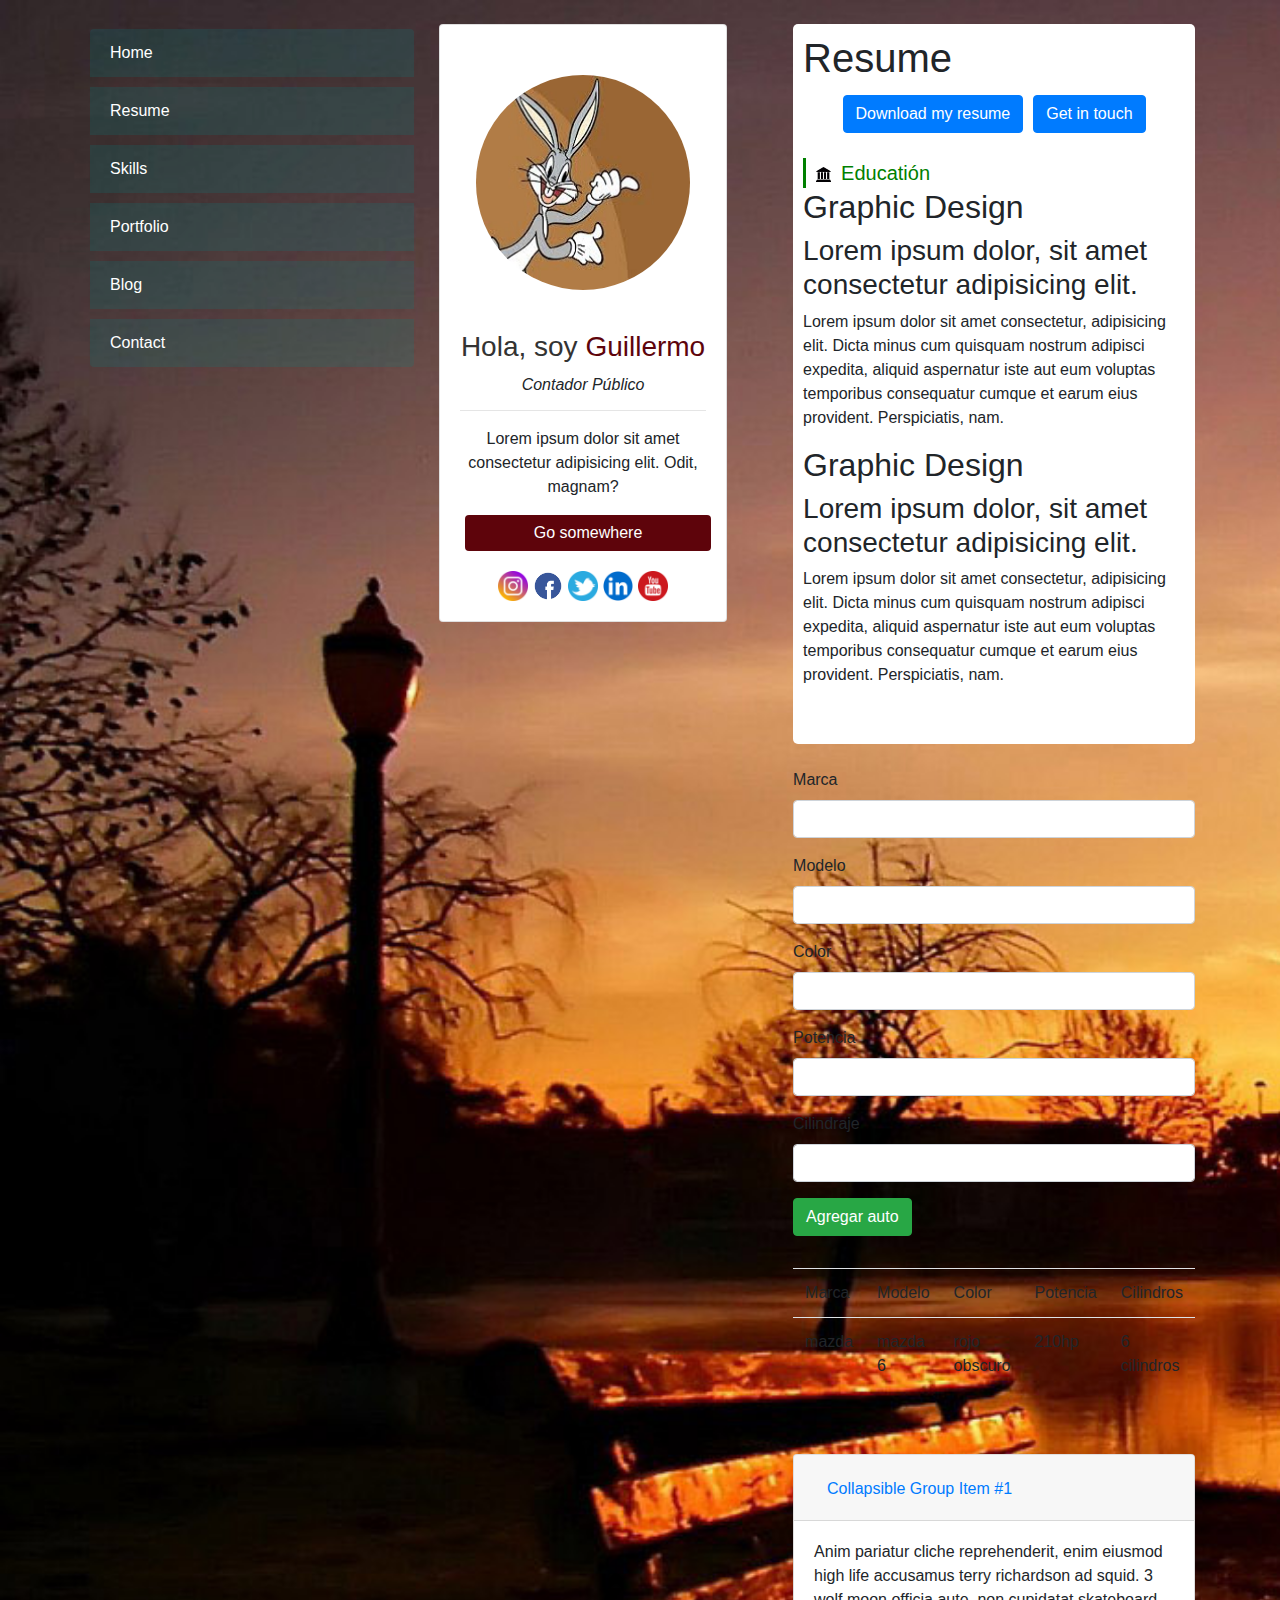
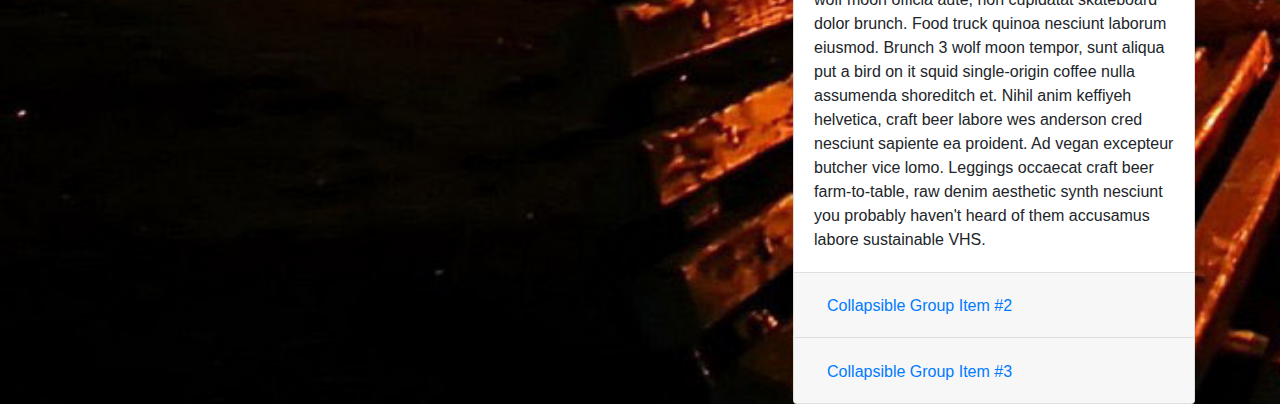
==== pageSample.html @ 87d00ed1 "subiendo page" ====
<!DOCTYPE html>
<html lang="en">
<head>
    <meta charset="UTF-8">
    <meta name="viewport" content="width=device-width, initial-scale=1, shrink-to-fit=no">
    <title>Mi sitio personal</title>
    <link rel="stylesheet" href="css/bootstrap.min.css">
    <link rel="stylesheet" href="css/bootstrap-grid.min.css">
    <link rel="stylesheet" href="css/bootstrap-reboot.min.css">
    <link rel="stylesheet" href="css/main.css">
</head>
<body>
    <div class="container">
        <div class="w-100">&nbsp</div>
        <div class="row">
            <div class="col">
                    <div class="list-group">
                        <a href="#" class="list-group-item list-group-item-action">Home</a>
                        <a href="#" class="list-group-item list-group-item-action">Resume</a>
                        <a href="#" class="list-group-item list-group-item-action">Skills</a>
                        <a href="#" class="list-group-item list-group-item-action">Portfolio</a>
                        <a href="#" class="list-group-item list-group-item-action">Blog</a>
                        <a href="#" class="list-group-item list-group-item-action">Contact</a>
                    </div>
            </div>
            <div class="col">
                    <div class="card" style="width: 18rem;">
                        <img src="img/main-pic.jpg" class="card-img-top" alt="Imágen de Perfil">
                        <div class="card-body">
                            <h3 class="card-title">Hola, soy <span>Guillermo</span></h3>
                            <h4>Contador Público</h4>
                            <hr>
                            <p class="card-text text-center">Lorem ipsum dolor sit amet consectetur adipisicing elit. Odit, magnam?</p>
                            <a href="#" class="btn btn-primary btn-block">Go somewhere</a>
                            <div class="social-network-wrapper">
                                <a href="https://www.instagram.com" target="_blank"><div class="social-icon instagram"></div></a>
                                <a href="www.facebook.com"><div class="social-icon facebook"></div></a>
                                <a href="www.twitter.com"><div class="social-icon twitter"></div></a>
                                <a href="www.linhedin.com"><div class="social-icon linkedin"></div></a>
                                <a href="www.youtube.com"><div class="social-icon youtube"></div></a>
                            </div>
                        </div>
                    </div>
            </div>
            <div class="col">
                <div class="resume-wrapper">
                    <div class="row">
                        <div class="col">
                            <h1>Resume</h1>
                            <div class="d-flex justify-content-center">
                                <div class="btn btn-primary">Download my resume</div>
                                <div class="btn btn-primary">Get in touch</div>
                            </div>
                            
                        </div>
                    </div>
                    <div class="row">
                        <div class="col">
                            <div class="section-header education">Educatión</div>
                        </div>
                    </div>
                    <div class="content-wrapper">
                        <h2 class="content-title">Graphic Design</h2>
                        <h3 class="content-subtitle">Lorem ipsum dolor, sit amet consectetur adipisicing elit.</h3>
                        <p class="content-text">Lorem ipsum dolor sit amet consectetur, adipisicing elit. Dicta minus cum quisquam nostrum adipisci expedita, aliquid aspernatur iste aut eum voluptas temporibus consequatur cumque et earum eius provident. Perspiciatis, nam.</p>
                    </div>
                    <div class="content-wrapper">
                        <h2 class="content-title">Graphic Design</h2>
                        <h3 class="content-subtitle">Lorem ipsum dolor, sit amet consectetur adipisicing elit.</h3>
                        <p class="content-text">Lorem ipsum dolor sit amet consectetur, adipisicing elit. Dicta minus cum quisquam nostrum adipisci expedita, aliquid aspernatur iste aut eum voluptas temporibus consequatur cumque et earum eius provident. Perspiciatis, nam.</p>
                    </div>
                </div>
            <br>
            <form id="alta-carros" action="">
                <div class="form-group"><label for="">Marca</label><input id="car-company" type="text" class="form-control"></div>
                <div class="form-group"><label for="">Modelo</label><input id="car-modelo" type="text" class="form-control"></div>
                <div class="form-group"><label for="">Color</label><input id="car-color" type="text" class="form-control"></div>
                <div class="form-group"><label for="">Potencia</label><input id="car-potencia" type="text" class="form-control"></div>
                <div class="form-group"><label for="">Cilindraje</label><input id="car-cilindros" type="text" class="form-control"></div>
                <div id="guardar-auto" class="btn btn-success mb-2">Agregar auto</div>
            </form>


                <br>
                <table id="cars-list" class="table">
                    <thead>
                        <tr>
                            <td>Marca</td>
                            <td>Modelo</td>
                            <td>Color</td>
                            <td>Potencia</td>
                            <td>Cilindros</td>
                        </tr>
                    </thead>
                    <tbody>
                        <tr>
                            <td>Mazda</td>
                            <td>Mazda 2</td>
                            <td>Rojo</td>
                            <td>210hp</td>
                            <td>6</td>
                        </tr>
                    </tbody>
                </table>

                <br><br>
                <div class="accordion" id="accordionExample">
                        <div class="card">
                          <div class="card-header" id="headingOne">
                            <h2 class="mb-0">
                              <button class="btn btn-link" type="button" data-toggle="collapse" data-target="#collapseOne" aria-expanded="true" aria-controls="collapseOne">
                                Collapsible Group Item #1
                              </button>
                            </h2>
                          </div>
                      
                          <div id="collapseOne" class="collapse show" aria-labelledby="headingOne" data-parent="#accordionExample">
                            <div class="card-body">
                              Anim pariatur cliche reprehenderit, enim eiusmod high life accusamus terry richardson ad squid. 3 wolf moon officia aute, non cupidatat skateboard dolor brunch. Food truck quinoa nesciunt laborum eiusmod. Brunch 3 wolf moon tempor, sunt aliqua put a bird on it squid single-origin coffee nulla assumenda shoreditch et. Nihil anim keffiyeh helvetica, craft beer labore wes anderson cred nesciunt sapiente ea proident. Ad vegan excepteur butcher vice lomo. Leggings occaecat craft beer farm-to-table, raw denim aesthetic synth nesciunt you probably haven't heard of them accusamus labore sustainable VHS.
                            </div>
                          </div>
                        </div>
                        <div class="card">
                          <div class="card-header" id="headingTwo">
                            <h2 class="mb-0">
                              <button class="btn btn-link collapsed" type="button" data-toggle="collapse" data-target="#collapseTwo" aria-expanded="false" aria-controls="collapseTwo">
                                Collapsible Group Item #2
                              </button>
                            </h2>
                          </div>
                          <div id="collapseTwo" class="collapse" aria-labelledby="headingTwo" data-parent="#accordionExample">
                            <div class="card-body">
                              Anim pariatur cliche reprehenderit, enim eiusmod high life accusamus terry richardson ad squid. 3 wolf moon officia aute, non cupidatat skateboard dolor brunch. Food truck quinoa nesciunt laborum eiusmod. Brunch 3 wolf moon tempor, sunt aliqua put a bird on it squid single-origin coffee nulla assumenda shoreditch et. Nihil anim keffiyeh helvetica, craft beer labore wes anderson cred nesciunt sapiente ea proident. Ad vegan excepteur butcher vice lomo. Leggings occaecat craft beer farm-to-table, raw denim aesthetic synth nesciunt you probably haven't heard of them accusamus labore sustainable VHS.
                            </div>
                          </div>
                        </div>
                        <div class="card">
                          <div class="card-header" id="headingThree">
                            <h2 class="mb-0">
                              <button class="btn btn-link collapsed" type="button" data-toggle="collapse" data-target="#collapseThree" aria-expanded="false" aria-controls="collapseThree">
                                Collapsible Group Item #3
                              </button>
                            </h2>
                          </div>
                          <div id="collapseThree" class="collapse" aria-labelledby="headingThree" data-parent="#accordionExample">
                            <div class="card-body">
                              Anim pariatur cliche reprehenderit, enim eiusmod high life accusamus terry richardson ad squid. 3 wolf moon officia aute, non cupidatat skateboard dolor brunch. Food truck quinoa nesciunt laborum eiusmod. Brunch 3 wolf moon tempor, sunt aliqua put a bird on it squid single-origin coffee nulla assumenda shoreditch et. Nihil anim keffiyeh helvetica, craft beer labore wes anderson cred nesciunt sapiente ea proident. Ad vegan excepteur butcher vice lomo. Leggings occaecat craft beer farm-to-table, raw denim aesthetic synth nesciunt you probably haven't heard of them accusamus labore sustainable VHS.
                            </div>
                          </div>
                        </div>
                </div>
            </div>
        </div>
    </div>

<script src="js/jquery-3.3.1.min.js"></script>
<script src="js/bootstrap.min.js"></script>
<script src="js/bootstrap.bundle.min.js"></script>
<script src="js/main.js"></script>
</body>
</html>
---- css/main.css ----
body{
    background: url(../img/background.jpg);
    background-repeat: no-repeat;
    background-size: cover;
}
.list-group-item{
    margin: 5px;
    color: white;
    background: rgba(0,128,128,0.2);
    border: none;
}
/*
.list-group-item:first-of-type, .list-group-item:last-of-type{
    border-radius: 0px;
}
*/
.list-group-item.active{
    background: rgba(12,12,76,.2);
}

.list-group-item:hover{
    background: rgba(255,255,255,0.2);
    cursor: pointer;
}
.card-img-top{
    width: 75%;
    margin: 50px auto 20px auto;
    border-radius: 50%;
}
.card .card-title{
    color: #333;
    text-align: center;
}
.card .card-title span{
    color: rgba(94, 4, 11, 1);
}
.card h4{
    font-size: 16px;
    font-style: italic;
    text-align: center;
}
.cart p{
    text-align: center;
}
.card .btn-primary{
    background-color:  rgba(94, 4, 11, 1);
    border: none;
}
.social-network-wrapper{
    margin-top: 20px;
    width: 100%;
    display: flex;
    justify-content: center;
}
.social-network-wrapper .social-icon{
    background-size: cover;
    width: 30px;
    height: 30px;
    cursor: pointer;
}
.social-network-wrapper a:not(:first-of-type){
    margin-left: 5px;
}
.social-network-wrapper .social-icon.instagram{
    background-image: url("../img/instagram-icon.png");
}
.social-network-wrapper .social-icon.facebook{
    background-image: url("../img/facebook-icon.png");
}
.social-network-wrapper .social-icon.twitter{
    background-image: url("../img/twitter-icon.png");
}
.social-network-wrapper .social-icon.linkedin{
    background-image: url("../img/linkedin-icon.png");
}
.social-network-wrapper .social-icon.youtube{
    background-image: url("../img/youtube-icon.png");
}
.section-header.education{
    background: url("../img/templo-icon.png");
    background-size: 15px;
    border-left: 3px solid green;
    background-repeat: no-repeat;
    background-position: 10px 9px;
    padding-left: 35px;
    margin-top: 20px;
    font-size: 20px;
    color: green;
}
.resume-wrapper{
    background: white;
    border-radius: 5px;
    padding: 10px;
    height: 80vh;
    /*height: fit-content;*/
    overflow-y: scroll;
    overflow-x: hidden;
    
}
.btn-primary{
    margin: 5px;
}
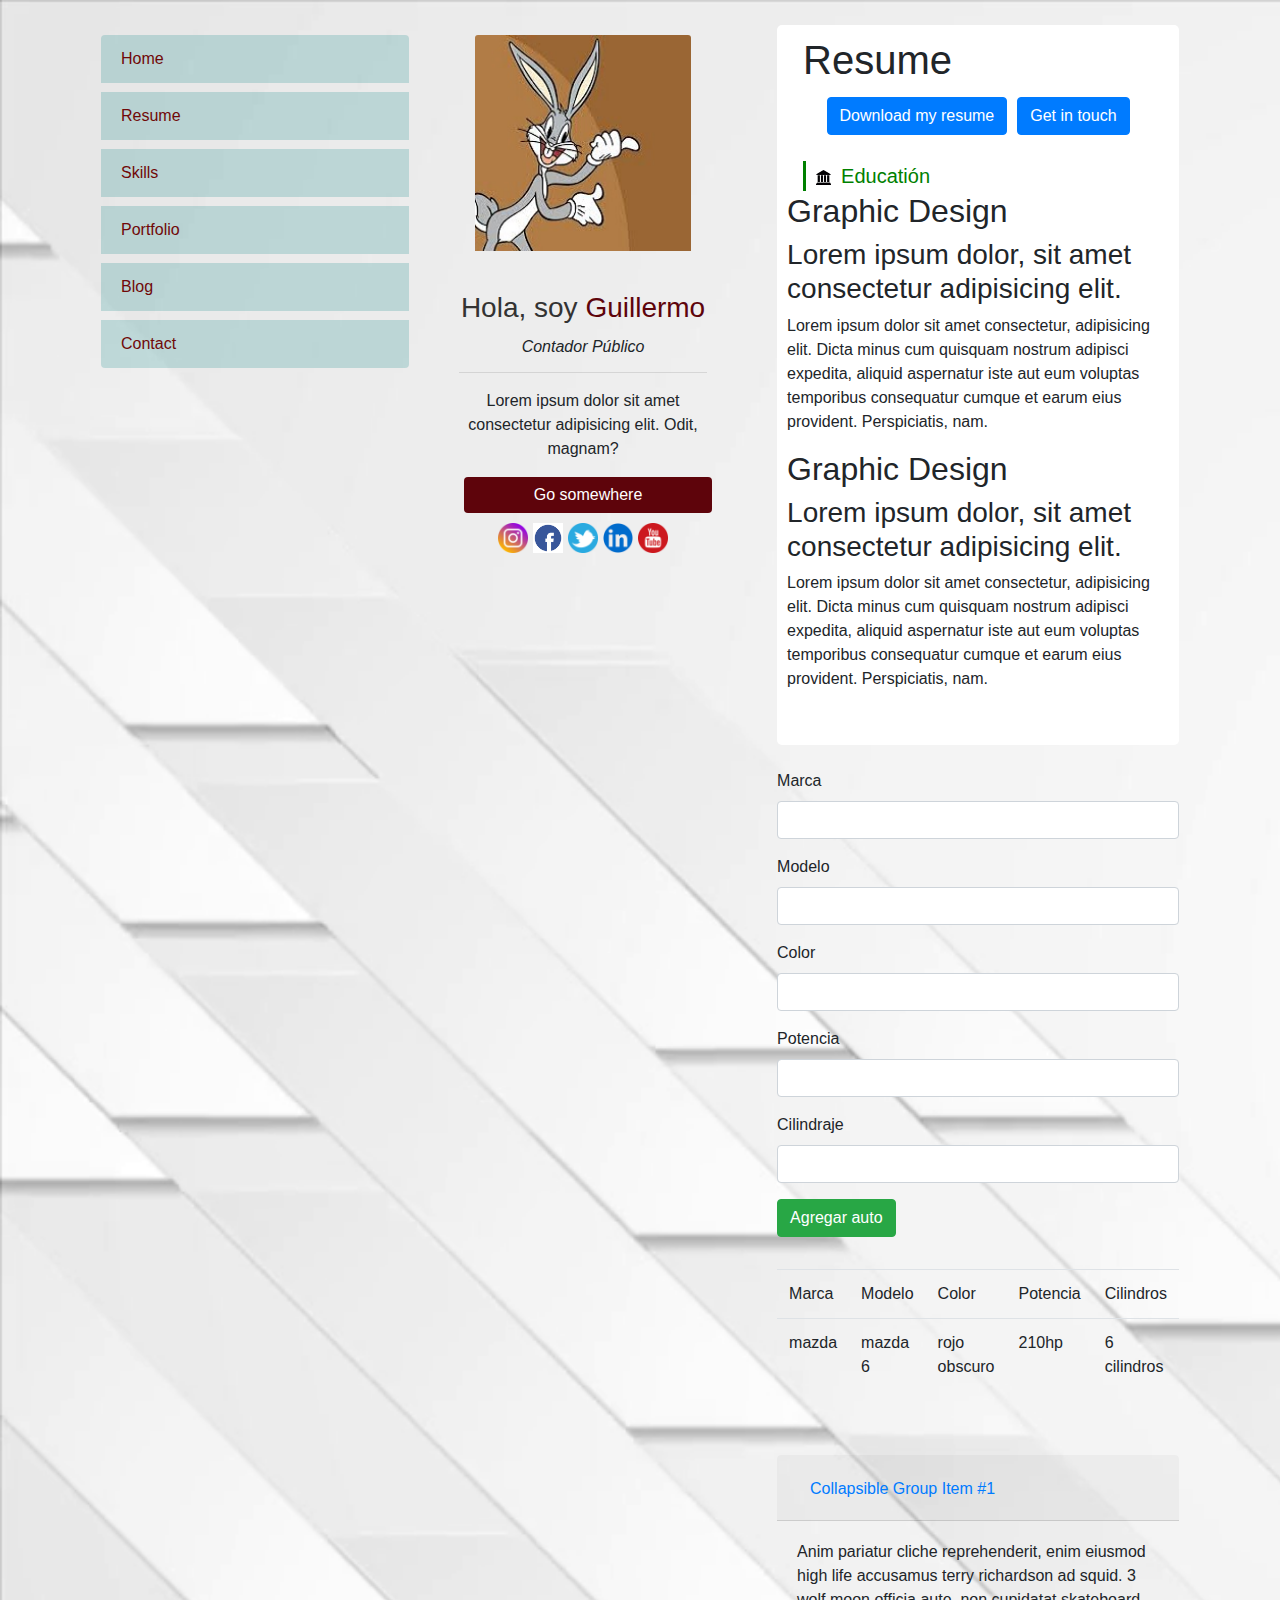
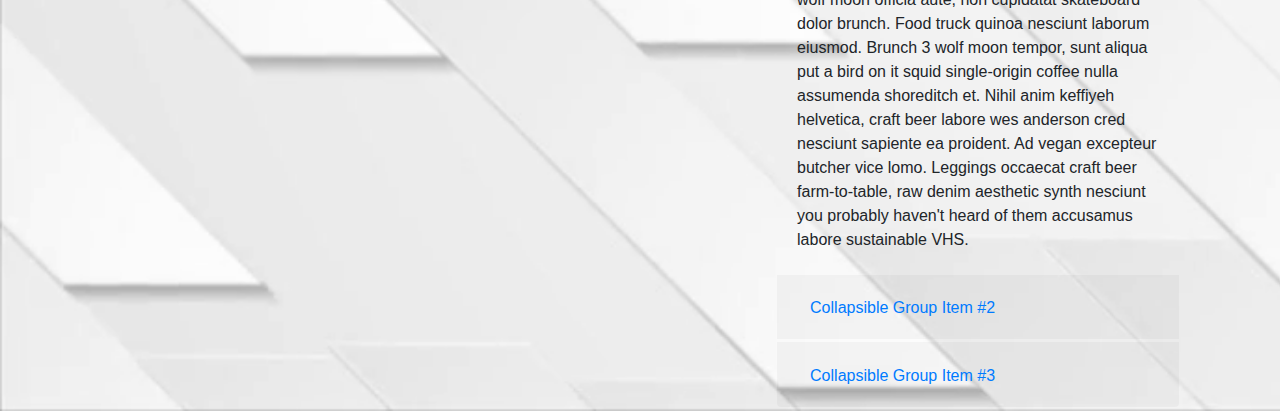
==== commit 844a1da8: "Prueba" ====
--- a/pageSample.html
+++ b/pageSample.html
@@ -20,7 +20,7 @@
                         <a href="#" class="list-group-item list-group-item-action">Skills</a>
                         <a href="#" class="list-group-item list-group-item-action">Portfolio</a>
                         <a href="#" class="list-group-item list-group-item-action">Blog</a>
-                        <a href="#" class="list-group-item list-group-item-action">Contact</a>
+                        <a href="pageSample.html" class="list-group-item list-group-item-action">Contact</a>
                     </div>
             </div>
             <div class="col">
